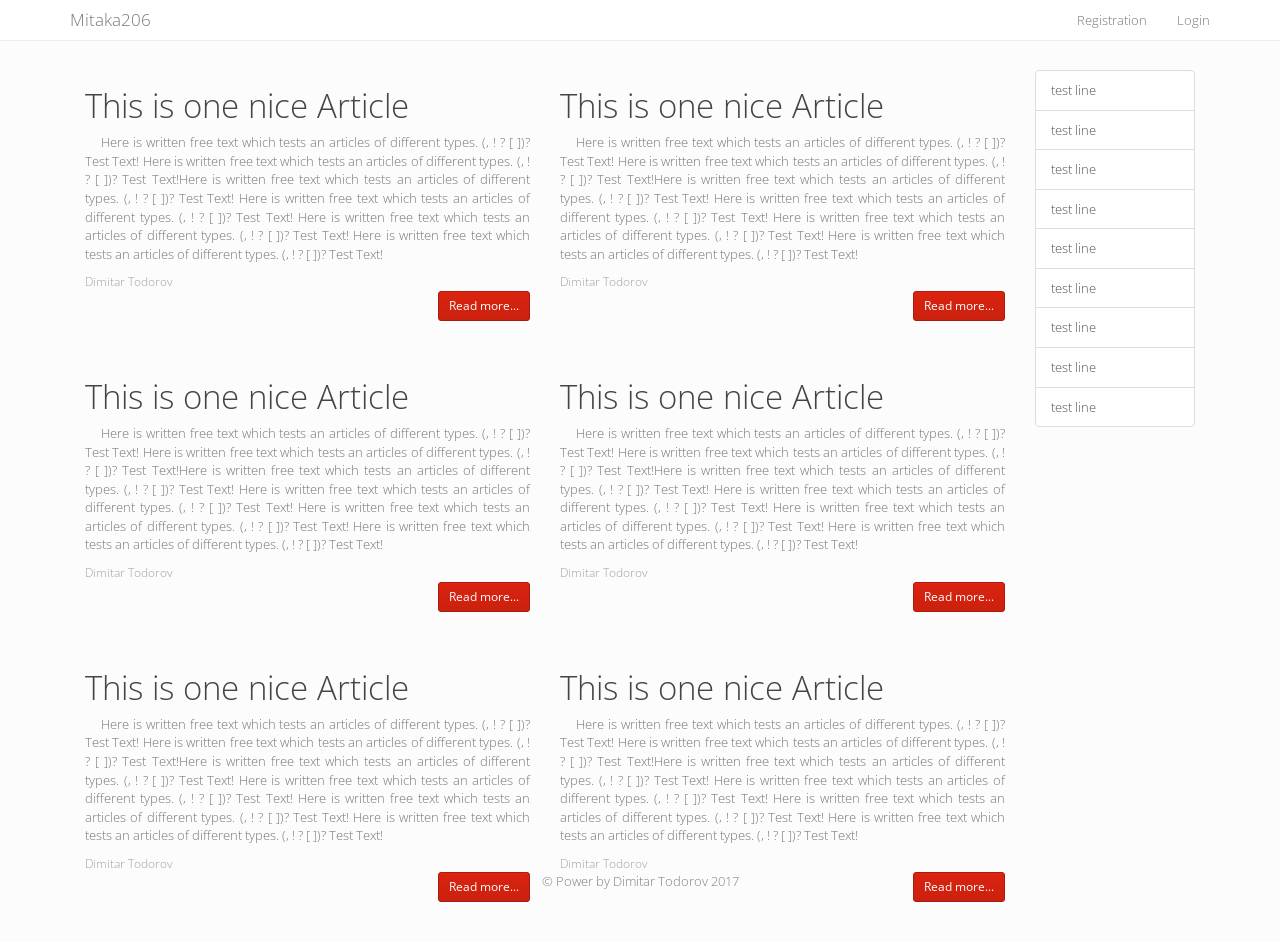
==== off test/index.html @ 7a866019 "sdasd" ====
<!DOCTYPE html>
<html leng="en">
    <head>
        <title>TestBlog</title>
        <link rel="stylesheet" href="styles/bootstrap.min.css" />
        <link rel="stylesheet" href="styles/mystyles.css" />
        <script src="scripts/jquery-3.1.1.min.js"></script>
        <script src="scripts/bootstrap.min.js"></script>
    </head>
    <body>
        <header>
        <div class="navbar navbar-default navbar-fixed-top">
            <div class="container uppercase">
                <div class="navbar-header">
                    <a href="index.html" class="navbar-brand">Mitaka206</a>
                    <button title="button" class="navbar-toggle" data-toggle="collapse" data-target=".navbar-collapse">
                        <span class="icon-bar"></span>
                        <span class="icon-bar"></span>
                        <span class="icon-bar"></span>
                    </button>
                </div>
                <div class="navbar-collapse collapse">
                    <ul class="nav navbar-nav navbar-right">
                        <li><a href="registration.html">Registration</a></li>
                        <li><a href="login.html">Login</a></li>
                    </ul>
                </div>
            </div>
        </div>
        </header>

        <main>
            <div class="container" style="margin-top: 70px">
                <div class="col-md-10">
                    <div class="row">

                        <div class="col-md-6">
                            <article style="margin-bottom: 30px">
                                <header>
                                    <h1>This is one nice Article</h1>
                                </header> 
                                    <div>
                                        <p style="text-align: justify">
                                        &nbsp;&nbsp;&nbsp;&nbsp;Here is written free text which tests an articles of different types. (, ! ? [ ])? Test Text!
                                        Here is written free text which tests an articles of different types. (, ! ? [ ])? Test Text!Here is written free text 
                                        which tests an articles of different types. (, ! ? [ ])? Test Text! Here is written free text which tests an articles 
                                        of different types. (, ! ? [ ])? Test Text! Here is written free text which tests an articles of different types. (, ! 
                                        ? [ ])? Test Text! Here is written free text which tests an articles of different types. (, ! ? [ ])? Test Text!
                                        </p>

                                        <small style="color: #A0A0A0" title="author">Dimitar Todorov</small>
                                    </div>
                                <footer style="margin-bottom: 70px">
                                    <div class="pull-right"><a href="login.html" class="btn btn-primary btn-sm">Read more...</a></div>
                                </footer>
                            </article>
                        </div>

                    <div class="col-md-6">
                            <article >
                                <header>
                                    <h1>This is one nice Article</h1>
                                </header> 
                                    <div>
                                        <p style="text-align: justify">
                                        &nbsp;&nbsp;&nbsp;&nbsp;Here is written free text which tests an articles of different types. (, ! ? [ ])? Test Text!
                                        Here is written free text which tests an articles of different types. (, ! ? [ ])? Test Text!Here is written free text 
                                        which tests an articles of different types. (, ! ? [ ])? Test Text! Here is written free text which tests an articles 
                                        of different types. (, ! ? [ ])? Test Text! Here is written free text which tests an articles of different types. (, ! 
                                        ? [ ])? Test Text! Here is written free text which tests an articles of different types. (, ! ? [ ])? Test Text!
                                        </p>

                                        <small style="color: #A0A0A0" title="author">Dimitar Todorov</small>
                                    </div>
                                <footer style="margin-bottom: 70px">
                                    <div class="pull-right"><a href="login.html" class="btn btn-primary btn-sm">Read more...</a></div>
                                </footer>
                            </article>
                        </div>

                        <div class="col-md-6">
                            <article >
                                <header>
                                    <h1>This is one nice Article</h1>
                                </header> 
                                    <div>
                                        <p style="text-align: justify">
                                        &nbsp;&nbsp;&nbsp;&nbsp;Here is written free text which tests an articles of different types. (, ! ? [ ])? Test Text!
                                        Here is written free text which tests an articles of different types. (, ! ? [ ])? Test Text!Here is written free text 
                                        which tests an articles of different types. (, ! ? [ ])? Test Text! Here is written free text which tests an articles 
                                        of different types. (, ! ? [ ])? Test Text! Here is written free text which tests an articles of different types. (, ! 
                                        ? [ ])? Test Text! Here is written free text which tests an articles of different types. (, ! ? [ ])? Test Text!
                                        </p>

                                        <small style="color: #A0A0A0" title="author">Dimitar Todorov</small>
                                    </div>
                                <footer style="margin-bottom: 70px">
                                    <div class="pull-right"><a href="login.html" class="btn btn-primary btn-sm">Read more...</a></div>
                                </footer>
                            </article>
                        </div>

                        <div class="col-md-6">
                            <article >
                                <header>
                                    <h1>This is one nice Article</h1>
                                </header> 
                                    <div>
                                        <p style="text-align: justify">
                                        &nbsp;&nbsp;&nbsp;&nbsp;Here is written free text which tests an articles of different types. (, ! ? [ ])? Test Text!
                                        Here is written free text which tests an articles of different types. (, ! ? [ ])? Test Text!Here is written free text 
                                        which tests an articles of different types. (, ! ? [ ])? Test Text! Here is written free text which tests an articles 
                                        of different types. (, ! ? [ ])? Test Text! Here is written free text which tests an articles of different types. (, ! 
                                        ? [ ])? Test Text! Here is written free text which tests an articles of different types. (, ! ? [ ])? Test Text!
                                        </p>

                                        <small style="color: #A0A0A0" title="author">Dimitar Todorov</small>
                                    </div>
                                <footer style="margin-bottom: 70px">
                                    <div class="pull-right"><a href="login.html" class="btn btn-primary btn-sm">Read more...</a></div>
                                </footer>
                            </article>
                        </div>

                        <div class="col-md-6">
                            <article >
                                <header>
                                    <h1>This is one nice Article</h1>
                                </header> 
                                    <div>
                                        <p style="text-align: justify">
                                        &nbsp;&nbsp;&nbsp;&nbsp;Here is written free text which tests an articles of different types. (, ! ? [ ])? Test Text!
                                        Here is written free text which tests an articles of different types. (, ! ? [ ])? Test Text!Here is written free text 
                                        which tests an articles of different types. (, ! ? [ ])? Test Text! Here is written free text which tests an articles 
                                        of different types. (, ! ? [ ])? Test Text! Here is written free text which tests an articles of different types. (, ! 
                                        ? [ ])? Test Text! Here is written free text which tests an articles of different types. (, ! ? [ ])? Test Text!
                                        </p>

                                        <small style="color: #A0A0A0" title="author">Dimitar Todorov</small>
                                    </div>
                                <footer style="margin-bottom: 70px">
                                    <div class="pull-right"><a href="login.html" class="btn btn-primary btn-sm">Read more...</a></div>
                                </footer>
                            </article>
                        </div>

                        <div class="col-md-6">
                            <article >
                                <header>
                                    <h1>This is one nice Article</h1>
                                </header> 
                                    <div>
                                        <p style="text-align: justify">
                                        &nbsp;&nbsp;&nbsp;&nbsp;Here is written free text which tests an articles of different types. (, ! ? [ ])? Test Text!
                                        Here is written free text which tests an articles of different types. (, ! ? [ ])? Test Text!Here is written free text 
                                        which tests an articles of different types. (, ! ? [ ])? Test Text! Here is written free text which tests an articles 
                                        of different types. (, ! ? [ ])? Test Text! Here is written free text which tests an articles of different types. (, ! 
                                        ? [ ])? Test Text! Here is written free text which tests an articles of different types. (, ! ? [ ])? Test Text!
                                        </p>

                                        <small style="color: #A0A0A0" title="author">Dimitar Todorov</small>
                                    </div>
                                <footer style="margin-bottom: 70px">
                                    <div class="pull-right"><a href="login.html" class="btn btn-primary btn-sm">Read more...</a></div>
                                </footer>
                            </article>
                        </div>

                        

                        

                </div>
                    
                    
                    </div>
                        <div class="col-md-2">
                        <div class="list-group table-of-contents">
                        <a class="list-group-item" href="#">test line</a>
                        <a class="list-group-item" href="#">test line</a>
                        <a class="list-group-item" href="#">test line</a>
                        <a class="list-group-item" href="#">test line</a>
                        <a class="list-group-item" href="#">test line</a>
                        <a class="list-group-item" href="#">test line</a>
                        <a class="list-group-item" href="#">test line</a>
                        <a class="list-group-item" href="#">test line</a>
                        <a class="list-group-item" href="#">test line</a>
                        </div>
                    
                    </div>
                    
                    </div>
                   
                    </div>
                    

                    </div>
                </div>
                
            </div>

        </main>

        <footer class="footer navbar-fixed-bottom">
            <div class="container text-center">
                 <p class="text-muted">&copy; Power by Dimitar Todorov 2017 </p>
            </div>
        </footer>
    </body>
    
</html>
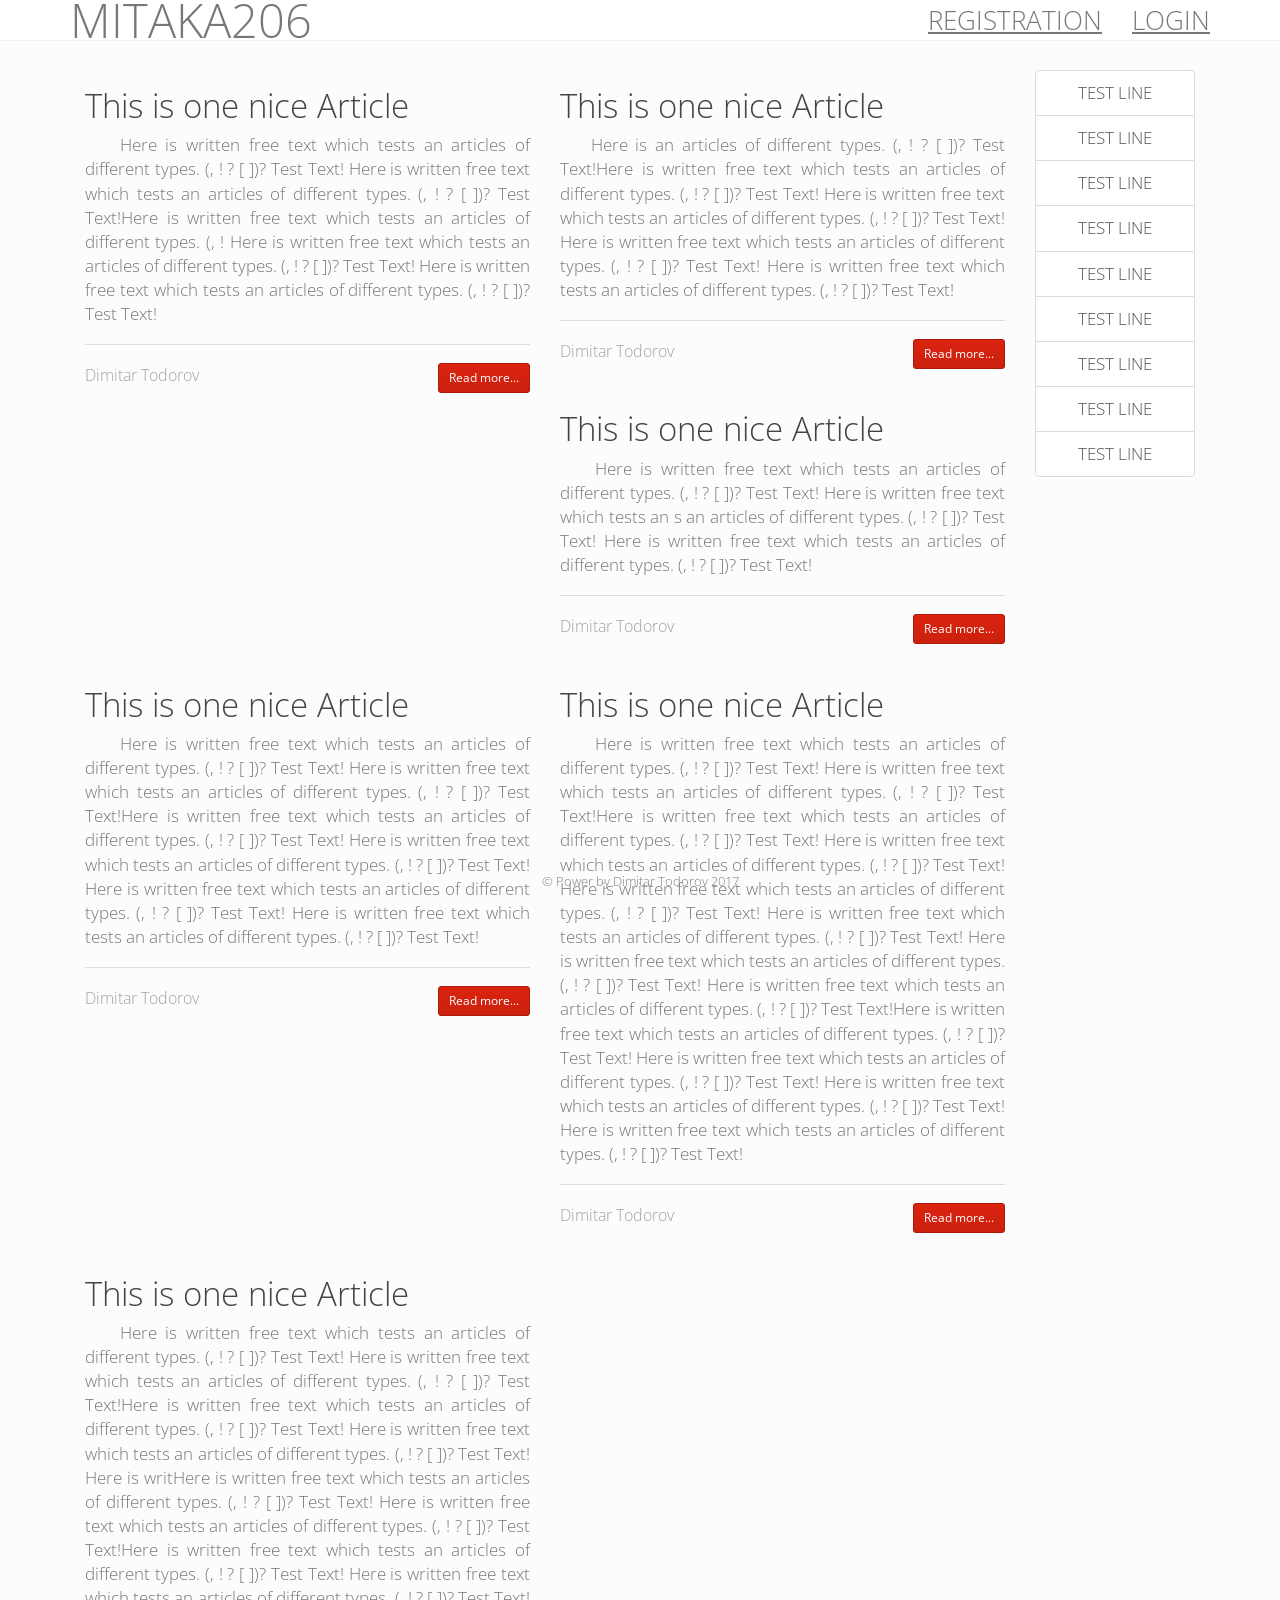
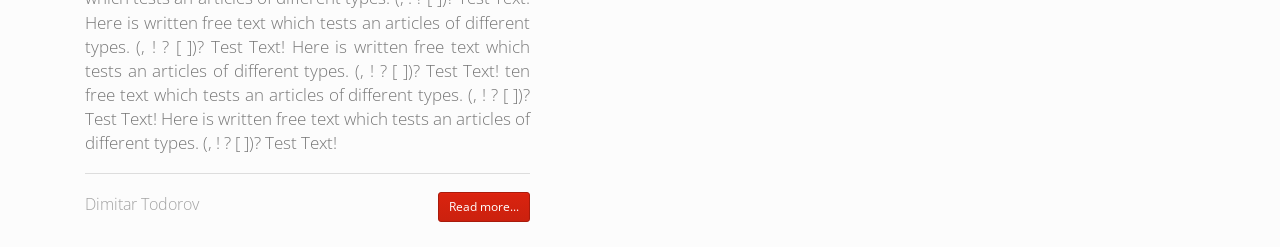
==== commit d4adf7b6: "sa" ====
--- a/off test/index.html
+++ b/off test/index.html
@@ -8,11 +8,11 @@
         <script src="scripts/bootstrap.min.js"></script>
     </head>
     <body>
-        <header>
+        <header style="font-size: 2em">
         <div class="navbar navbar-default navbar-fixed-top">
-            <div class="container uppercase">
+            <div class="container text-uppercase">
                 <div class="navbar-header">
-                    <a href="index.html" class="navbar-brand">Mitaka206</a>
+                    <a href="index.html" class="navbar-brand"  style="font-size: 1.8em">Mitaka206</a>
                     <button title="button" class="navbar-toggle" data-toggle="collapse" data-target=".navbar-collapse">
                         <span class="icon-bar"></span>
                         <span class="icon-bar"></span>
@@ -20,17 +20,20 @@
                     </button>
                 </div>
                 <div class="navbar-collapse collapse">
-                    <ul class="nav navbar-nav navbar-right">
-                        <li><a href="registration.html">Registration</a></li>
-                        <li><a href="login.html">Login</a></li>
+                    <ul class="nav navbar-nav navbar-right" >
+                        <li><a href="registration.html" style="text-decoration: underline">Registration</a></li>
+                        <li><a href="login.html" style="text-decoration: underline">Login</a></li>
                     </ul>
                 </div>
             </div>
         </div>
+       
         </header>
 
         <main>
-            <div class="container" style="margin-top: 70px">
+           
+            <div class="container" style="margin-top: 70px; font-size: 1.3em">
+                 
                 <div class="col-md-10">
                     <div class="row">
 
@@ -43,149 +46,138 @@
                                         <p style="text-align: justify">
                                         &nbsp;&nbsp;&nbsp;&nbsp;Here is written free text which tests an articles of different types. (, ! ? [ ])? Test Text!
                                         Here is written free text which tests an articles of different types. (, ! ? [ ])? Test Text!Here is written free text 
-                                        which tests an articles of different types. (, ! ? [ ])? Test Text! Here is written free text which tests an articles 
-                                        of different types. (, ! ? [ ])? Test Text! Here is written free text which tests an articles of different types. (, ! 
-                                        ? [ ])? Test Text! Here is written free text which tests an articles of different types. (, ! ? [ ])? Test Text!
-                                        </p>
-
-                                        <small style="color: #A0A0A0" title="author">Dimitar Todorov</small>
-                                    </div>
-                                <footer style="margin-bottom: 70px">
-                                    <div class="pull-right"><a href="login.html" class="btn btn-primary btn-sm">Read more...</a></div>
-                                </footer>
-                            </article>
-                        </div>
-
-                    <div class="col-md-6">
-                            <article >
-                                <header>
-                                    <h1>This is one nice Article</h1>
-                                </header> 
-                                    <div>
-                                        <p style="text-align: justify">
-                                        &nbsp;&nbsp;&nbsp;&nbsp;Here is written free text which tests an articles of different types. (, ! ? [ ])? Test Text!
-                                        Here is written free text which tests an articles of different types. (, ! ? [ ])? Test Text!Here is written free text 
-                                        which tests an articles of different types. (, ! ? [ ])? Test Text! Here is written free text which tests an articles 
-                                        of different types. (, ! ? [ ])? Test Text! Here is written free text which tests an articles of different types. (, ! 
-                                        ? [ ])? Test Text! Here is written free text which tests an articles of different types. (, ! ? [ ])? Test Text!
-                                        </p>
-
-                                        <small style="color: #A0A0A0" title="author">Dimitar Todorov</small>
-                                    </div>
-                                <footer style="margin-bottom: 70px">
-                                    <div class="pull-right"><a href="login.html" class="btn btn-primary btn-sm">Read more...</a></div>
-                                </footer>
-                            </article>
-                        </div>
-
-                        <div class="col-md-6">
-                            <article >
-                                <header>
-                                    <h1>This is one nice Article</h1>
-                                </header> 
-                                    <div>
-                                        <p style="text-align: justify">
-                                        &nbsp;&nbsp;&nbsp;&nbsp;Here is written free text which tests an articles of different types. (, ! ? [ ])? Test Text!
-                                        Here is written free text which tests an articles of different types. (, ! ? [ ])? Test Text!Here is written free text 
-                                        which tests an articles of different types. (, ! ? [ ])? Test Text! Here is written free text which tests an articles 
-                                        of different types. (, ! ? [ ])? Test Text! Here is written free text which tests an articles of different types. (, ! 
-                                        ? [ ])? Test Text! Here is written free text which tests an articles of different types. (, ! ? [ ])? Test Text!
-                                        </p>
-
-                                        <small style="color: #A0A0A0" title="author">Dimitar Todorov</small>
-                                    </div>
-                                <footer style="margin-bottom: 70px">
-                                    <div class="pull-right"><a href="login.html" class="btn btn-primary btn-sm">Read more...</a></div>
-                                </footer>
-                            </article>
-                        </div>
-
-                        <div class="col-md-6">
-                            <article >
-                                <header>
-                                    <h1>This is one nice Article</h1>
-                                </header> 
-                                    <div>
-                                        <p style="text-align: justify">
-                                        &nbsp;&nbsp;&nbsp;&nbsp;Here is written free text which tests an articles of different types. (, ! ? [ ])? Test Text!
-                                        Here is written free text which tests an articles of different types. (, ! ? [ ])? Test Text!Here is written free text 
-                                        which tests an articles of different types. (, ! ? [ ])? Test Text! Here is written free text which tests an articles 
-                                        of different types. (, ! ? [ ])? Test Text! Here is written free text which tests an articles of different types. (, ! 
-                                        ? [ ])? Test Text! Here is written free text which tests an articles of different types. (, ! ? [ ])? Test Text!
-                                        </p>
-
-                                        <small style="color: #A0A0A0" title="author">Dimitar Todorov</small>
-                                    </div>
-                                <footer style="margin-bottom: 70px">
-                                    <div class="pull-right"><a href="login.html" class="btn btn-primary btn-sm">Read more...</a></div>
-                                </footer>
-                            </article>
-                        </div>
-
-                        <div class="col-md-6">
-                            <article >
-                                <header>
-                                    <h1>This is one nice Article</h1>
-                                </header> 
-                                    <div>
-                                        <p style="text-align: justify">
-                                        &nbsp;&nbsp;&nbsp;&nbsp;Here is written free text which tests an articles of different types. (, ! ? [ ])? Test Text!
-                                        Here is written free text which tests an articles of different types. (, ! ? [ ])? Test Text!Here is written free text 
-                                        which tests an articles of different types. (, ! ? [ ])? Test Text! Here is written free text which tests an articles 
-                                        of different types. (, ! ? [ ])? Test Text! Here is written free text which tests an articles of different types. (, ! 
-                                        ? [ ])? Test Text! Here is written free text which tests an articles of different types. (, ! ? [ ])? Test Text!
-                                        </p>
-
-                                        <small style="color: #A0A0A0" title="author">Dimitar Todorov</small>
-                                    </div>
-                                <footer style="margin-bottom: 70px">
-                                    <div class="pull-right"><a href="login.html" class="btn btn-primary btn-sm">Read more...</a></div>
-                                </footer>
-                            </article>
-                        </div>
-
-                        <div class="col-md-6">
-                            <article >
-                                <header>
-                                    <h1>This is one nice Article</h1>
-                                </header> 
-                                    <div>
-                                        <p style="text-align: justify">
-                                        &nbsp;&nbsp;&nbsp;&nbsp;Here is written free text which tests an articles of different types. (, ! ? [ ])? Test Text!
-                                        Here is written free text which tests an articles of different types. (, ! ? [ ])? Test Text!Here is written free text 
-                                        which tests an articles of different types. (, ! ? [ ])? Test Text! Here is written free text which tests an articles 
-                                        of different types. (, ! ? [ ])? Test Text! Here is written free text which tests an articles of different types. (, ! 
-                                        ? [ ])? Test Text! Here is written free text which tests an articles of different types. (, ! ? [ ])? Test Text!
-                                        </p>
-
-                                        <small style="color: #A0A0A0" title="author">Dimitar Todorov</small>
-                                    </div>
-                                <footer style="margin-bottom: 70px">
-                                    <div class="pull-right"><a href="login.html" class="btn btn-primary btn-sm">Read more...</a></div>
-                                </footer>
-                            </article>
-                        </div>
-
+                                        which tests an articles of different types. (, ! Here is written free text which tests an articles of different types. (, ! ? [ ])? Test Text!
+                                        Here is written free text which tests an articles of different types. (, ! ? [ ])? Test Text!
+                                        </p>
+                                         <hr>
+                                        <small style="color: #A0A0A0" title="author">Dimitar Todorov</small>
+                                        <div class="pull-right"><a href="login.html" class="btn btn-primary btn-sm">Read more...</a></div>
+                                </div>
+                            </article>
+                        </div>
                         
-
-                        
+                        <div class="col-md-6">
+                            <article style="margin-bottom: 30px">
+                                <header>
+                                    <h1>This is one nice Article</h1>
+                                </header> 
+                                    <div>
+                                        <p style="text-align: justify">
+                                        &nbsp;&nbsp;&nbsp;&nbsp;Here is an articles of different types. (, ! ? [ ])? Test Text!Here is written free text 
+                                        which tests an articles of different types. (, ! ? [ ])? Test Text! Here is written free text which tests an articles 
+                                        of different types. (, ! ? [ ])? Test Text! Here is written free text which tests an articles of different types. (, ! 
+                                        ? [ ])? Test Text! Here is written free text which tests an articles of different types. (, ! ? [ ])? Test Text!
+                                        </p>
+                                         <hr>
+                                        <small style="color: #A0A0A0" title="author">Dimitar Todorov</small>
+                                        <div class="pull-right"><a href="login.html" class="btn btn-primary btn-sm">Read more...</a></div>
+                                </div>
+                            </article>
+                        </div>
+
+                        <div class="col-md-6">
+                            <article style="margin-bottom: 30px">
+                                <header>
+                                    <h1>This is one nice Article</h1>
+                                </header> 
+                                    <div>
+                                        <p style="text-align: justify">
+                                        &nbsp;&nbsp;&nbsp;&nbsp;Here is written free text which tests an articles of different types. (, ! ? [ ])? Test Text!
+                                        Here is written free text which tests an s an articles of different types. (, ! 
+                                        ? [ ])? Test Text! Here is written free text which tests an articles of different types. (, ! ? [ ])? Test Text!
+                                        </p>
+                                         <hr>
+                                        <small style="color: #A0A0A0" title="author">Dimitar Todorov</small>
+                                        <div class="pull-right"><a href="login.html" class="btn btn-primary btn-sm">Read more...</a></div>
+                                </div>
+                            </article>
+                        </div>
+
+                        <div class="col-md-6">
+                            <article style="margin-bottom: 30px">
+                                <header>
+                                    <h1>This is one nice Article</h1>
+                                </header> 
+                                    <div>
+                                        <p style="text-align: justify">
+                                        &nbsp;&nbsp;&nbsp;&nbsp;Here is written free text which tests an articles of different types. (, ! ? [ ])? Test Text!
+                                        Here is written free text which tests an articles of different types. (, ! ? [ ])? Test Text!Here is written free text 
+                                        which tests an articles of different types. (, ! ? [ ])? Test Text! Here is written free text which tests an articles 
+                                        of different types. (, ! ? [ ])? Test Text! Here is written free text which tests an articles of different types. (, ! 
+                                        ? [ ])? Test Text! Here is written free text which tests an articles of different types. (, ! ? [ ])? Test Text!
+                                        </p>
+                                         <hr>
+                                        <small style="color: #A0A0A0" title="author">Dimitar Todorov</small>
+                                        <div class="pull-right"><a href="login.html" class="btn btn-primary btn-sm">Read more...</a></div>
+                                </div>
+                            </article>
+                        </div>
+
+                        <div class="col-md-6">
+                            <article style="margin-bottom: 30px">
+                                <header>
+                                    <h1>This is one nice Article</h1>
+                                </header> 
+                                    <div>
+                                        <p style="text-align: justify">
+                                        &nbsp;&nbsp;&nbsp;&nbsp;Here is written free text which tests an articles of different types. (, ! ? [ ])? Test Text!
+                                        Here is written free text which tests an articles of different types. (, ! ? [ ])? Test Text!Here is written free text 
+                                        which tests an articles of different types. (, ! ? [ ])? Test Text! Here is written free text which tests an articles 
+                                        of different types. (, ! ? [ ])? Test Text! Here is written free text which tests an articles of different types. (, ! 
+                                        ? [ ])? Test Text! Here is written free text which tests an articles of different types. (, ! ? [ ])? Test Text!
+                                        Here is written free text which tests an articles of different types. (, ! ? [ ])? Test Text!
+                                        Here is written free text which tests an articles of different types. (, ! ? [ ])? Test Text!Here is written free text 
+                                        which tests an articles of different types. (, ! ? [ ])? Test Text! Here is written free text which tests an articles 
+                                        of different types. (, ! ? [ ])? Test Text! Here is written free text which tests an articles of different types. (, ! 
+                                        ? [ ])? Test Text! Here is written free text which tests an articles of different types. (, ! ? [ ])? Test Text!
+                                        </p>
+                                         <hr>
+                                        <small style="color: #A0A0A0" title="author">Dimitar Todorov</small>
+                                        <div class="pull-right"><a href="login.html" class="btn btn-primary btn-sm">Read more...</a></div>
+                                </div>
+                            </article>
+                        </div>
+
+                        <div class="col-md-6">
+                            <article style="margin-bottom: 30px">
+                                <header>
+                                    <h1>This is one nice Article</h1>
+                                </header> 
+                                    <div>
+                                        <p style="text-align: justify">
+                                        &nbsp;&nbsp;&nbsp;&nbsp;Here is written free text which tests an articles of different types. (, ! ? [ ])? Test Text!
+                                        Here is written free text which tests an articles of different types. (, ! ? [ ])? Test Text!Here is written free text 
+                                        which tests an articles of different types. (, ! ? [ ])? Test Text! Here is written free text which tests an articles 
+                                        of different types. (, ! ? [ ])? Test Text! Here is writHere is written free text which tests an articles of different types. (, ! ? [ ])? Test Text!
+                                        Here is written free text which tests an articles of different types. (, ! ? [ ])? Test Text!Here is written free text 
+                                        which tests an articles of different types. (, ! ? [ ])? Test Text! Here is written free text which tests an articles 
+                                        of different types. (, ! ? [ ])? Test Text! Here is written free text which tests an articles of different types. (, ! 
+                                        ? [ ])? Test Text! Here is written free text which tests an articles of different types. (, ! ? [ ])? Test Text! ten free text which tests an articles of different types. (, ! 
+                                        ? [ ])? Test Text! Here is written free text which tests an articles of different types. (, ! ? [ ])? Test Text!
+                                        </p>
+                                         <hr>
+                                        <small style="color: #A0A0A0" title="author">Dimitar Todorov</small>
+                                        <div class="pull-right"><a href="login.html" class="btn btn-primary btn-sm">Read more...</a></div>
+                                </div>
+                            </article>
+                        </div>
 
                 </div>
                     
                     
                     </div>
                         <div class="col-md-2">
-                        <div class="list-group table-of-contents">
-                        <a class="list-group-item" href="#">test line</a>
-                        <a class="list-group-item" href="#">test line</a>
-                        <a class="list-group-item" href="#">test line</a>
-                        <a class="list-group-item" href="#">test line</a>
-                        <a class="list-group-item" href="#">test line</a>
-                        <a class="list-group-item" href="#">test line</a>
-                        <a class="list-group-item" href="#">test line</a>
-                        <a class="list-group-item" href="#">test line</a>
-                        <a class="list-group-item" href="#">test line</a>
-                        </div>
+                            <div class="list-group table-of-contents  text-uppercase text-center">
+                            <a class="list-group-item" href="#">test line</a>
+                            <a class="list-group-item" href="#">test line</a>
+                            <a class="list-group-item" href="#">test line</a>
+                            <a class="list-group-item" href="#">test line</a>
+                            <a class="list-group-item" href="#">test line</a>
+                            <a class="list-group-item" href="#">test line</a>
+                            <a class="list-group-item" href="#">test line</a>
+                            <a class="list-group-item" href="#">test line</a>
+                            <a class="list-group-item" href="#">test line</a>
+                            </div>
                     
                     </div>
                     
